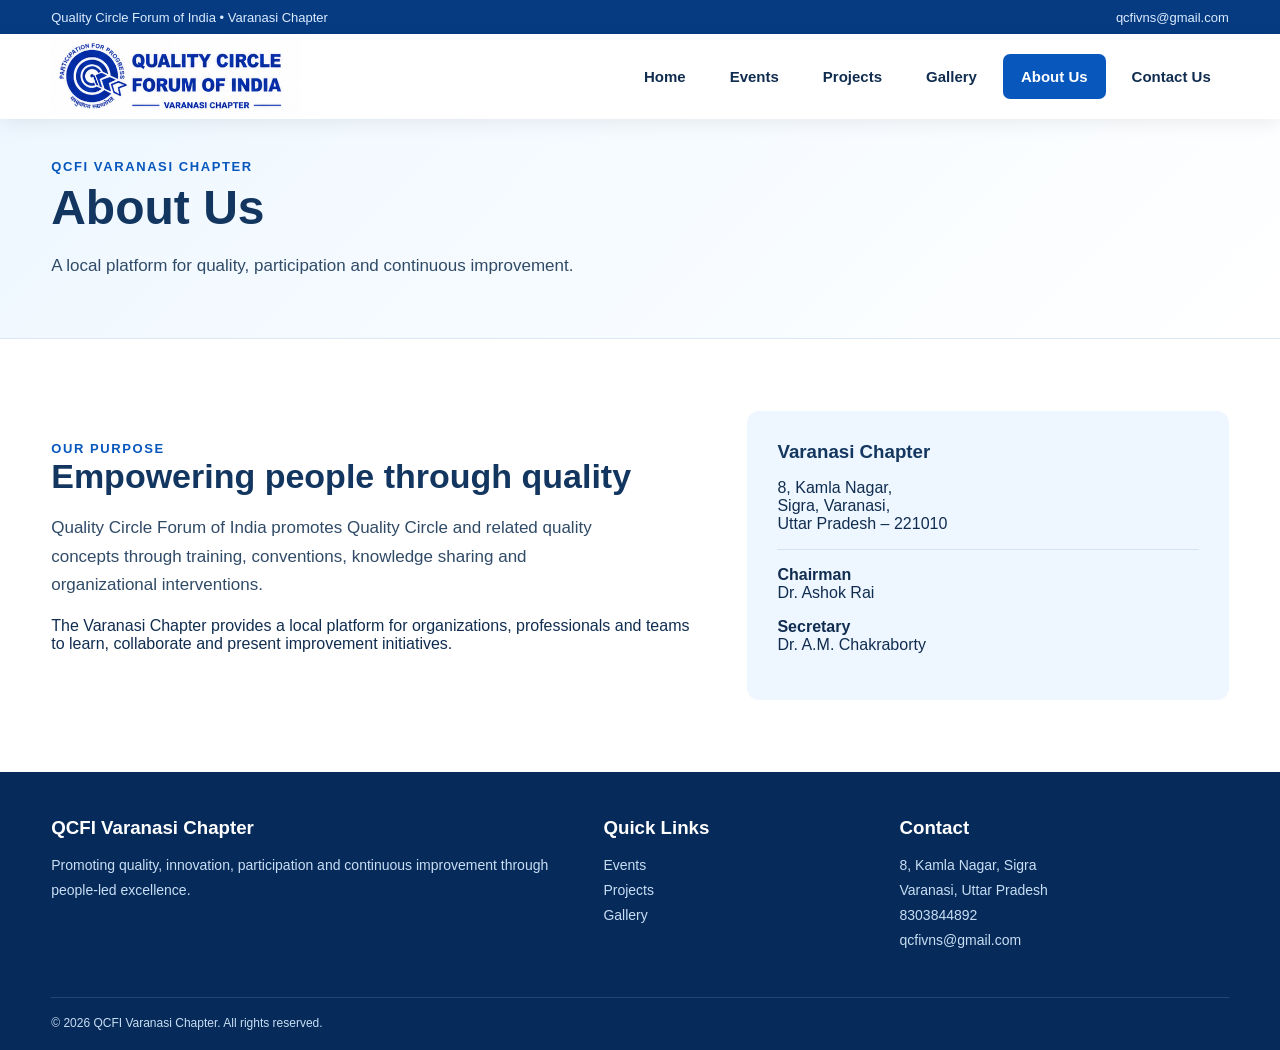
==== about.html @ 7aaea8a2 "Add files via upload" ====
<!doctype html><html lang="en"><head><meta charset="utf-8"><meta name="viewport" content="width=device-width,initial-scale=1"><title>QCFI Varanasi Chapter | About Us</title><meta name="description" content="Quality Circle Forum of India - Varanasi Chapter"><link rel="stylesheet" href="style.css"></head><body>
<div class="top"><div class="wrap"><span>Quality Circle Forum of India • Varanasi Chapter</span><span>qcfivns@gmail.com</span></div></div>
<header><div class="wrap nav"><a href="index.html"><img class="logo" src="assets/qcfi-varanasi-logo.png" alt="Quality Circle Forum of India - Varanasi Chapter"></a><button class="menu" aria-label="Open navigation">☰</button><nav class="links"><a class="" href="index.html">Home</a><a class="" href="events.html">Events</a><a class="" href="projects.html">Projects</a><a class="" href="gallery.html">Gallery</a><a class="active" href="about.html">About Us</a><a class="" href="contact.html">Contact Us</a></nav></div></header>
<main>
<div class="page-head"><div class="wrap"><div class="eyebrow">QCFI Varanasi Chapter</div><h1>About Us</h1><p class="lead">A local platform for quality, participation and continuous improvement.</p></div></div>
<section><div class="wrap"><div class="two"><div><div class="eyebrow">Our purpose</div><h2>Empowering people through quality</h2><p class="lead">Quality Circle Forum of India promotes Quality Circle and related quality concepts through training, conventions, knowledge sharing and organizational interventions.</p><p class="muted">The Varanasi Chapter provides a local platform for organizations, professionals and teams to learn, collaborate and present improvement initiatives.</p></div><div class="info-box"><h3>Varanasi Chapter</h3><p>8, Kamla Nagar,<br>Sigra, Varanasi,<br>Uttar Pradesh – 221010</p><hr style="border:0;border-top:1px solid #d3e4f4"><p><b>Chairman</b><br>Dr. Ashok Rai</p><p><b>Secretary</b><br>Dr. A.M. Chakraborty</p></div></div></div></section>
</main>
<footer><div class="wrap"><div class="foot"><div><h3>QCFI Varanasi Chapter</h3><p>Promoting quality, innovation, participation and continuous improvement through people-led excellence.</p></div><div><h3>Quick Links</h3><p><a href="events.html">Events</a><br><a href="projects.html">Projects</a><br><a href="gallery.html">Gallery</a></p></div><div><h3>Contact</h3><p>8, Kamla Nagar, Sigra<br>Varanasi, Uttar Pradesh<br>8303844892<br>qcfivns@gmail.com</p></div></div><div class="copy">© 2026 QCFI Varanasi Chapter. All rights reserved.</div></div></footer><script src="script.js"></script></body></html>
---- style.css ----
:root{--blue:#0757bd;--blue-dark:#063b82;--ink:#102d50;--muted:#65778b;--pale:#eef6ff;--line:#dbe8f5;--shadow:0 14px 35px rgba(7,57,115,.12)}
*{box-sizing:border-box}html{scroll-behavior:smooth}body{margin:0;font-family:Arial,Helvetica,sans-serif;color:var(--ink);background:#fff}a{text-decoration:none;color:inherit}.wrap{width:min(1180px,92%);margin:auto}
.top{background:#063b82;color:#dcecff;font-size:13px}.top .wrap{height:34px;display:flex;justify-content:space-between;align-items:center}
header{background:#fff;position:sticky;top:0;z-index:50;box-shadow:0 4px 18px rgba(0,0,0,.07)}.nav{min-height:85px;display:flex;align-items:center;justify-content:space-between;gap:30px}
.logo{width:250px;max-width:48vw;height:auto;display:block}.links{display:flex;align-items:center;gap:8px}.links a{font-size:15px;font-weight:700;padding:14px 18px;border-radius:7px}.links a:hover,.links a.active{background:var(--blue);color:white}
.menu{display:none;border:0;background:none;font-size:28px;color:var(--blue)}
.hero{position:relative;min-height:430px;background:#eaf4ff;overflow:hidden}.hero:after{content:"";position:absolute;inset:0;background:linear-gradient(90deg,rgba(239,248,255,.98) 0%,rgba(239,248,255,.90) 28%,rgba(239,248,255,.30) 57%,rgba(239,248,255,0) 78%)}.hero-slides{position:absolute;inset:0;overflow:hidden}.hero-slide{position:absolute;right:0;top:0;width:72%;height:100%;object-fit:cover;opacity:0;transition:opacity .65s ease}.hero-slide.active{opacity:1}.hero-slides:after{content:"";position:absolute;inset:0;background:linear-gradient(90deg,rgba(239,248,255,.98) 0%,rgba(239,248,255,.90) 28%,rgba(239,248,255,.30) 57%,rgba(239,248,255,0) 78%)}.hero .wrap{position:relative;z-index:2;min-height:430px;display:flex;align-items:center}.hero-copy{width:55%;padding:45px 0}.eyebrow{font-size:13px;letter-spacing:1.6px;text-transform:uppercase;font-weight:800;color:var(--blue)}h1{font-size:48px;line-height:1.12;margin:12px 0 20px;color:#12365f}h1 span{color:var(--blue)}h2{font-size:34px;line-height:1.2;margin:0 0 12px;color:#12365f}h3{margin:0 0 8px;color:#13375f}.hero p,.lead{font-size:17px;line-height:1.7;color:#304b67;max-width:570px}.btn{display:inline-block;margin-top:15px;padding:13px 21px;border-radius:6px;font-weight:800;font-size:14px}.primary{background:var(--blue);color:white;box-shadow:0 8px 20px rgba(7,87,189,.2)}.secondary{background:#fff;color:var(--blue);border:1px solid #c8ddef;margin-left:8px}
.dots{text-align:center;margin-top:-30px;position:relative;z-index:3}.dots i{display:inline-block;width:10px;height:10px;border-radius:50%;background:white;margin:4px;border:1px solid #d5e5f4;cursor:pointer}.dots i.active{background:var(--blue)}
.quick{position:relative;z-index:5;margin-top:-8px}.quick-grid{display:grid;grid-template-columns:repeat(4,1fr);gap:20px}.quick-card{background:#fff;border:1px solid #e4edf6;border-radius:9px;padding:27px 22px;text-align:center;box-shadow:var(--shadow)}.quick-icon{width:58px;height:58px;border-radius:50%;background:#edf5ff;color:var(--blue);display:grid;place-items:center;margin:0 auto 16px;font-size:24px;font-weight:900}.quick-card p{color:var(--muted);font-size:14px;min-height:42px}.arrow{color:var(--blue);font-weight:800;font-size:14px}
section{padding:72px 0}.section-title{text-align:center;margin-bottom:34px}.section-title p{color:var(--muted);max-width:650px;margin:10px auto}.blue-band{background:var(--blue);color:#fff}.blue-band h2,.blue-band h3{color:#fff}.blue-band p{color:#dcecff}.stats{display:grid;grid-template-columns:repeat(3,1fr);gap:20px;text-align:center}.stats strong{font-size:42px;display:block}.stats span{font-size:14px;color:#cce2fa}
.cards{display:grid;grid-template-columns:repeat(3,1fr);gap:22px}.card{border:1px solid var(--line);border-radius:12px;background:#fff;padding:25px;box-shadow:var(--shadow)}.tag{display:inline-block;background:#eaf4ff;color:var(--blue);font-size:11px;font-weight:800;padding:5px 9px;border-radius:20px;margin-bottom:10px}.event{display:flex;gap:18px}.date{width:70px;min-width:70px;height:74px;border-radius:8px;background:#edf5ff;color:var(--blue);text-align:center;padding:8px}.date b{display:block;font-size:28px;line-height:1.1}
.gallery{display:grid;grid-template-columns:repeat(3,1fr);gap:16px}.photo{height:215px;border-radius:10px;background:linear-gradient(135deg,#dcecff,#8dc6f8);display:grid;place-items:center;color:#0a5cbf;font-weight:800}
.page-head{padding:40px 0;background:linear-gradient(135deg,#eef7ff,#fff);border-bottom:1px solid var(--line)}.page-head h1{margin:7px 0}.two{display:grid;grid-template-columns:1.15fr .85fr;gap:45px;align-items:center}.info-box{background:var(--pale);border-radius:12px;padding:30px}.contact{display:grid;grid-template-columns:.8fr 1.2fr;gap:25px}.form{display:grid;gap:13px}.form input,.form textarea{width:100%;font:inherit;padding:14px;border:1px solid #cdddec;border-radius:7px}.form textarea{min-height:140px}.map{height:100%;min-height:310px;border-radius:12px;background:linear-gradient(135deg,#e8f4ff,#c9e4fb);display:grid;place-items:center;color:var(--blue);font-weight:800}
footer{background:#062a59;color:#c8def4;padding:45px 0 20px}.foot{display:grid;grid-template-columns:1.4fr .7fr .9fr;gap:40px}.foot h3{color:#fff}.foot p{font-size:14px;line-height:1.8}.copy{border-top:1px solid rgba(255,255,255,.13);padding-top:18px;margin-top:30px;font-size:12px}
@media(max-width:900px){.links{display:none}.menu{display:block}.links.open{display:flex;position:absolute;left:0;right:0;top:94px;background:#fff;flex-direction:column;align-items:stretch;padding:12px 4%;box-shadow:0 12px 22px rgba(0,0,0,.1)}.links.open a{padding:11px 12px}.logo{width:300px}.hero-slide{width:100%;opacity:0}.hero-slide.active{opacity:.35}.hero-copy{width:100%}.quick-grid,.cards,.gallery{grid-template-columns:repeat(2,1fr)}.two,.contact{grid-template-columns:1fr}.foot{grid-template-columns:1fr 1fr}}
@media(max-width:560px){.top .wrap{font-size:10px}.logo{width:260px;max-width:75vw}.nav{min-height:82px}.links.open{top:82px}h1{font-size:39px}h2{font-size:29px}.hero,.hero .wrap{min-height:480px}.quick-grid,.cards,.gallery,.stats{grid-template-columns:1fr}.quick{margin-top:20px}.secondary{margin-left:0}.foot{grid-template-columns:1fr}}

.photo img{width:100%;height:100%;object-fit:cover;display:block}

.project-list{display:grid;gap:20px;max-width:980px;margin:auto}
.project-feature{display:grid;grid-template-columns:105px 1fr;background:#fff;border:1px solid var(--line);border-radius:14px;overflow:hidden;box-shadow:var(--shadow);min-height:190px}
.project-number{background:linear-gradient(150deg,var(--blue),var(--blue-dark));color:#fff;font-size:42px;font-weight:800;display:flex;align-items:center;justify-content:center}
.project-content{padding:30px 34px}
.project-content h2{font-size:28px;margin:3px 0 8px}
.project-meta{display:flex;gap:9px;flex-wrap:wrap;margin-top:18px}
.project-meta span{font-size:11px;font-weight:800;color:var(--blue);background:var(--pale);padding:6px 10px;border-radius:20px}
@media(max-width:560px){.project-feature{grid-template-columns:70px 1fr}.project-number{font-size:30px}.project-content{padding:22px}.project-content h2{font-size:24px}}



/* Full Screen Image Viewer */
.lightbox {
    display: none;
    position: fixed;
    z-index: 9999;
    left: 0;
    top: 0;
    width: 100%;
    height: 100%;
    background: rgba(0, 0, 0, 0.92);
    align-items: center;
    justify-content: center;
    padding: 30px;
}

.lightbox img {
    max-width: 95%;
    max-height: 90%;
    object-fit: contain;
    border-radius: 5px;
}

.close {
    position: absolute;
    top: 20px;
    right: 35px;
    color: white;
    font-size: 45px;
    font-weight: 300;
    cursor: pointer;
    z-index: 10000;
}

.photo img {
    cursor: pointer;
}
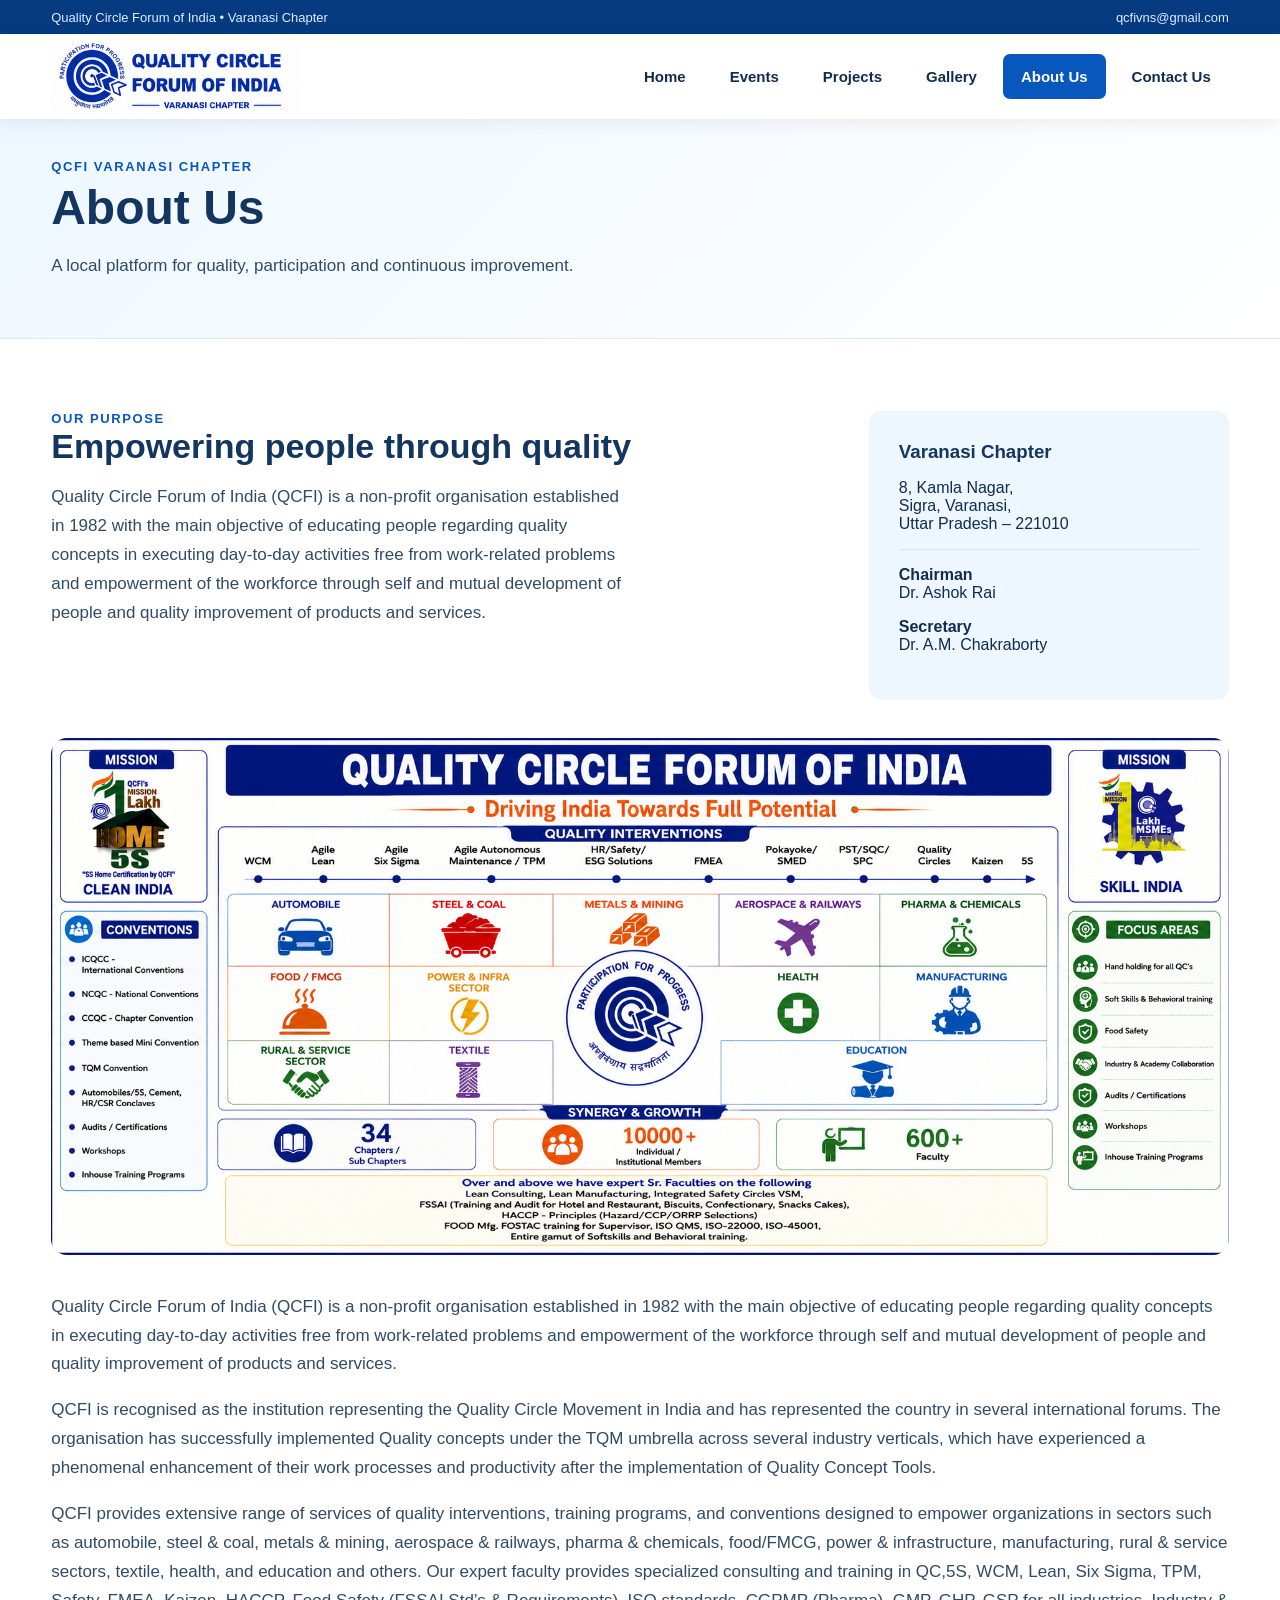
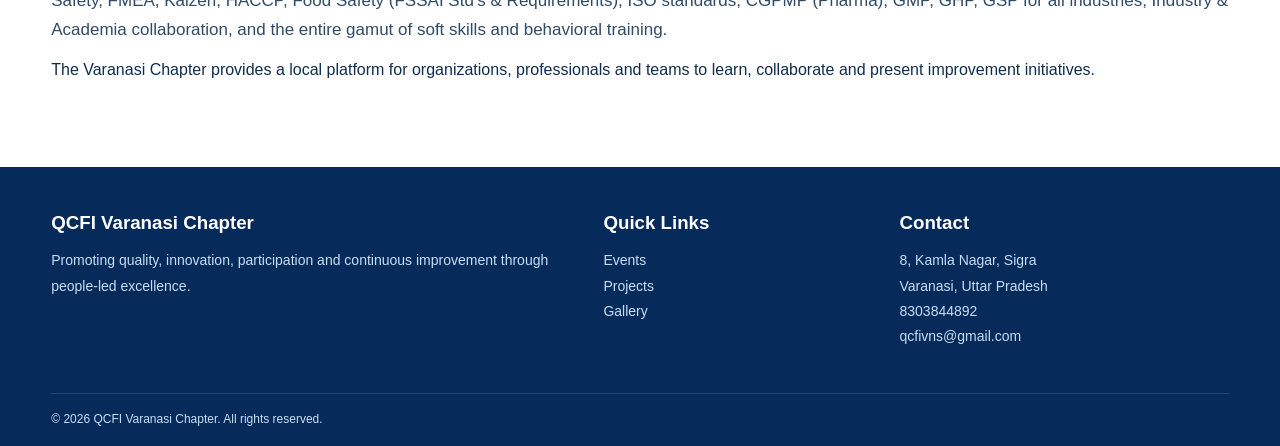
==== commit 90083642: "Add files via upload" ====
--- a/about.html
+++ b/about.html
@@ -1,8 +1,61 @@
-<!doctype html><html lang="en"><head><meta charset="utf-8"><meta name="viewport" content="width=device-width,initial-scale=1"><title>QCFI Varanasi Chapter | About Us</title><meta name="description" content="Quality Circle Forum of India - Varanasi Chapter"><link rel="stylesheet" href="style.css"></head><body>
+<!doctype html><html lang="en"><head><meta charset="utf-8"><meta name="viewport" content="width=device-width,initial-scale=1"><title>QCFI Varanasi Chapter | About Us</title><meta name="description" content="Quality Circle Forum of India - Varanasi Chapter"><link rel="stylesheet" href="style.css"><style>
+.about-section .about-top-row{display:grid !important;grid-template-columns:minmax(0,1fr) 360px !important;gap:45px !important;align-items:start !important;width:100% !important}
+.about-section .about-title-block{min-width:0 !important}
+.about-section .about-title-block h2{margin-top:0 !important}
+.about-section .about-info-box{width:100% !important;box-sizing:border-box !important}
+.about-section .about-text-full{display:block !important;width:100% !important;max-width:none !important;margin-top:38px !important}
+.about-section .about-text-full p.lead,.about-section .about-text-full p.muted{display:block !important;width:100% !important;max-width:none !important}
+@media(max-width:900px){.about-section .about-top-row{grid-template-columns:1fr !important}.about-section .about-text-full{margin-top:28px !important}}
+</style><style>
+.about-image-section{
+  width:100%;
+  margin:38px 0 0;
+}
+.about-main-image{
+  display:block;
+  width:100%;
+  height:517px;
+  object-fit:cover;
+  border-radius:16px;
+}
+@media(max-width:900px){
+  .about-main-image{
+    height:260px;
+  }
+}
+</style></head><body>
 <div class="top"><div class="wrap"><span>Quality Circle Forum of India • Varanasi Chapter</span><span>qcfivns@gmail.com</span></div></div>
 <header><div class="wrap nav"><a href="index.html"><img class="logo" src="assets/qcfi-varanasi-logo.png" alt="Quality Circle Forum of India - Varanasi Chapter"></a><button class="menu" aria-label="Open navigation">☰</button><nav class="links"><a class="" href="index.html">Home</a><a class="" href="events.html">Events</a><a class="" href="projects.html">Projects</a><a class="" href="gallery.html">Gallery</a><a class="active" href="about.html">About Us</a><a class="" href="contact.html">Contact Us</a></nav></div></header>
 <main>
 <div class="page-head"><div class="wrap"><div class="eyebrow">QCFI Varanasi Chapter</div><h1>About Us</h1><p class="lead">A local platform for quality, participation and continuous improvement.</p></div></div>
-<section><div class="wrap"><div class="two"><div><div class="eyebrow">Our purpose</div><h2>Empowering people through quality</h2><p class="lead">Quality Circle Forum of India promotes Quality Circle and related quality concepts through training, conventions, knowledge sharing and organizational interventions.</p><p class="muted">The Varanasi Chapter provides a local platform for organizations, professionals and teams to learn, collaborate and present improvement initiatives.</p></div><div class="info-box"><h3>Varanasi Chapter</h3><p>8, Kamla Nagar,<br>Sigra, Varanasi,<br>Uttar Pradesh – 221010</p><hr style="border:0;border-top:1px solid #d3e4f4"><p><b>Chairman</b><br>Dr. Ashok Rai</p><p><b>Secretary</b><br>Dr. A.M. Chakraborty</p></div></div></div></section>
+<section class="about-section">
+<div class="wrap">
+  <div class="about-top-row">
+    <div class="about-title-block">
+      <div class="eyebrow">Our purpose</div>
+      <h2>Empowering people through quality</h2>
+	  <p class="lead">Quality Circle Forum of India (QCFI) is a non-profit organisation established in 1982 with the main objective of educating people regarding quality concepts in executing day-to-day activities free from work-related problems and empowerment of the workforce through self and mutual development of people and quality improvement of products and services.</p>
+    </div>
+    <div class="info-box about-info-box">
+      <h3>Varanasi Chapter</h3>
+      <p>8, Kamla Nagar,<br>Sigra, Varanasi,<br>Uttar Pradesh – 221010</p>
+      <hr style="border:0;border-top:1px solid #d3e4f4">
+      <p><b>Chairman</b><br>Dr. Ashok Rai</p>
+      <p><b>Secretary</b><br>Dr. A.M. Chakraborty</p>
+    </div>
+  </div>
+
+  <div class="about-image-section">
+    <img src="assets/about.png" alt="QCFI Varanasi Chapter" class="about-main-image">
+  </div>
+
+  <div class="about-text-full">
+    <p class="lead">Quality Circle Forum of India (QCFI) is a non-profit organisation established in 1982 with the main objective of educating people regarding quality concepts in executing day-to-day activities free from work-related problems and empowerment of the workforce through self and mutual development of people and quality improvement of products and services.</p>
+    <p class="lead">QCFI is recognised as the institution representing the Quality Circle Movement in India and has represented the country in several international forums. The organisation has successfully implemented Quality concepts under the TQM umbrella across several industry verticals, which have experienced a phenomenal enhancement of their work processes and productivity after the implementation of Quality Concept Tools.</p>
+    <p class="lead">QCFI provides extensive range of services of quality interventions, training programs, and conventions designed to empower organizations in sectors such as automobile, steel & coal, metals & mining, aerospace & railways, pharma & chemicals, food/FMCG, power & infrastructure, manufacturing, rural & service sectors, textile, health, and education and others. Our expert faculty provides specialized consulting and training in QC,5S, WCM, Lean, Six Sigma, TPM, Safety, FMEA, Kaizen, HACCP, Food Safety (FSSAI Std’s & Requirements), ISO standards, CGPMP (Pharma), GMP, GHP, GSP for all industries, Industry & Academia collaboration, and the entire gamut of soft skills and behavioral training.</p>
+    <p class="muted">The Varanasi Chapter provides a local platform for organizations, professionals and teams to learn, collaborate and present improvement initiatives.</p>
+  </div>
+</div>
+</section>
 </main>
 <footer><div class="wrap"><div class="foot"><div><h3>QCFI Varanasi Chapter</h3><p>Promoting quality, innovation, participation and continuous improvement through people-led excellence.</p></div><div><h3>Quick Links</h3><p><a href="events.html">Events</a><br><a href="projects.html">Projects</a><br><a href="gallery.html">Gallery</a></p></div><div><h3>Contact</h3><p>8, Kamla Nagar, Sigra<br>Varanasi, Uttar Pradesh<br>8303844892<br>qcfivns@gmail.com</p></div></div><div class="copy">© 2026 QCFI Varanasi Chapter. All rights reserved.</div></div></footer><script src="script.js"></script></body></html>
